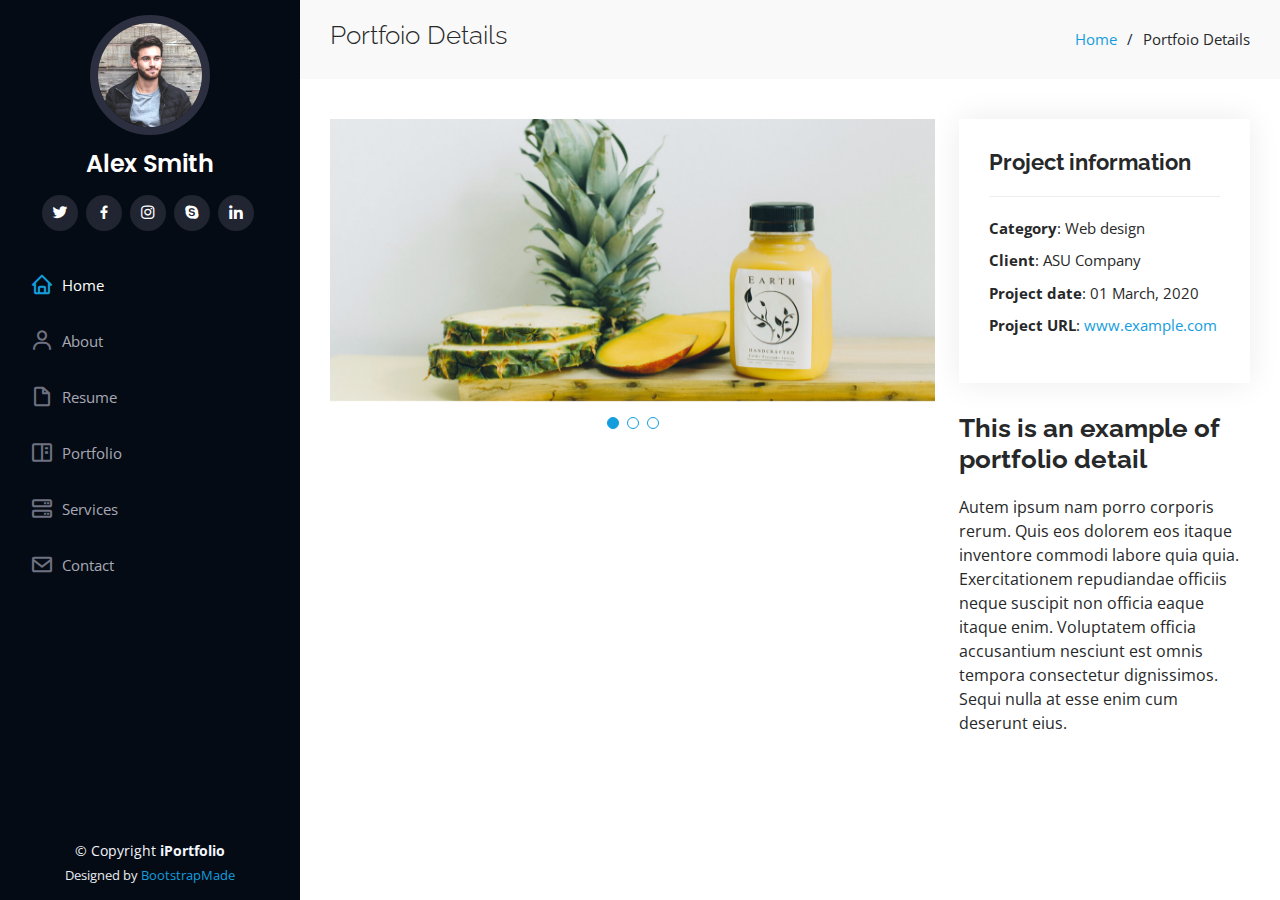
==== portfolio-details.html @ fa193289 "initial-commit" ====
<!DOCTYPE html>
<html lang="en">

<head>
  <meta charset="utf-8">
  <meta content="width=device-width, initial-scale=1.0" name="viewport">

  <title>Portfolio Details - iPortfolio Bootstrap Template</title>
  <meta content="" name="description">
  <meta content="" name="keywords">

  <!-- Favicons -->
  <link href="assets/img/favicon.png" rel="icon">
  <link href="assets/img/apple-touch-icon.png" rel="apple-touch-icon">

  <!-- Google Fonts -->
  <link href="https://fonts.googleapis.com/css?family=Open+Sans:300,300i,400,400i,600,600i,700,700i|Raleway:300,300i,400,400i,500,500i,600,600i,700,700i|Poppins:300,300i,400,400i,500,500i,600,600i,700,700i" rel="stylesheet">

  <!-- Vendor CSS Files -->
  <link href="assets/vendor/aos/aos.css" rel="stylesheet">
  <link href="assets/vendor/bootstrap/css/bootstrap.min.css" rel="stylesheet">
  <link href="assets/vendor/bootstrap-icons/bootstrap-icons.css" rel="stylesheet">
  <link href="assets/vendor/boxicons/css/boxicons.min.css" rel="stylesheet">
  <link href="assets/vendor/glightbox/css/glightbox.min.css" rel="stylesheet">
  <link href="assets/vendor/swiper/swiper-bundle.min.css" rel="stylesheet">

  <!-- Template Main CSS File -->
  <link href="assets/css/style.css" rel="stylesheet">

  <!-- =======================================================
  * Template Name: iPortfolio
  * Updated: Nov 17 2023 with Bootstrap v5.3.2
  * Template URL: https://bootstrapmade.com/iportfolio-bootstrap-portfolio-websites-template/
  * Author: BootstrapMade.com
  * License: https://bootstrapmade.com/license/
  ======================================================== -->
</head>

<body>

  <!-- ======= Mobile nav toggle button ======= -->
  <i class="bi bi-list mobile-nav-toggle d-xl-none"></i>

  <!-- ======= Header ======= -->
  <header id="header">
    <div class="d-flex flex-column">

      <div class="profile">
        <img src="assets/img/profile-img.jpg" alt="" class="img-fluid rounded-circle">
        <h1 class="text-light"><a href="index.html">Alex Smith</a></h1>
        <div class="social-links mt-3 text-center">
          <a href="#" class="twitter"><i class="bx bxl-twitter"></i></a>
          <a href="#" class="facebook"><i class="bx bxl-facebook"></i></a>
          <a href="#" class="instagram"><i class="bx bxl-instagram"></i></a>
          <a href="#" class="google-plus"><i class="bx bxl-skype"></i></a>
          <a href="#" class="linkedin"><i class="bx bxl-linkedin"></i></a>
        </div>
      </div>

      <nav id="navbar" class="nav-menu navbar">
        <ul>
          <li><a href="#hero" class="nav-link scrollto active"><i class="bx bx-home"></i> <span>Home</span></a></li>
          <li><a href="#about" class="nav-link scrollto"><i class="bx bx-user"></i> <span>About</span></a></li>
          <li><a href="#resume" class="nav-link scrollto"><i class="bx bx-file-blank"></i> <span>Resume</span></a></li>
          <li><a href="#portfolio" class="nav-link scrollto"><i class="bx bx-book-content"></i> <span>Portfolio</span></a></li>
          <li><a href="#services" class="nav-link scrollto"><i class="bx bx-server"></i> <span>Services</span></a></li>
          <li><a href="#contact" class="nav-link scrollto"><i class="bx bx-envelope"></i> <span>Contact</span></a></li>
        </ul>
      </nav><!-- .nav-menu -->
    </div>
  </header><!-- End Header -->

  <main id="main">

    <!-- ======= Breadcrumbs ======= -->
    <section id="breadcrumbs" class="breadcrumbs">
      <div class="container">

        <div class="d-flex justify-content-between align-items-center">
          <h2>Portfoio Details</h2>
          <ol>
            <li><a href="index.html">Home</a></li>
            <li>Portfoio Details</li>
          </ol>
        </div>

      </div>
    </section><!-- End Breadcrumbs -->

    <!-- ======= Portfolio Details Section ======= -->
    <section id="portfolio-details" class="portfolio-details">
      <div class="container">

        <div class="row gy-4">

          <div class="col-lg-8">
            <div class="portfolio-details-slider swiper">
              <div class="swiper-wrapper align-items-center">

                <div class="swiper-slide">
                  <img src="assets/img/portfolio/portfolio-details-1.jpg" alt="">
                </div>

                <div class="swiper-slide">
                  <img src="assets/img/portfolio/portfolio-details-2.jpg" alt="">
                </div>

                <div class="swiper-slide">
                  <img src="assets/img/portfolio/portfolio-details-3.jpg" alt="">
                </div>

              </div>
              <div class="swiper-pagination"></div>
            </div>
          </div>

          <div class="col-lg-4">
            <div class="portfolio-info">
              <h3>Project information</h3>
              <ul>
                <li><strong>Category</strong>: Web design</li>
                <li><strong>Client</strong>: ASU Company</li>
                <li><strong>Project date</strong>: 01 March, 2020</li>
                <li><strong>Project URL</strong>: <a href="#">www.example.com</a></li>
              </ul>
            </div>
            <div class="portfolio-description">
              <h2>This is an example of portfolio detail</h2>
              <p>
                Autem ipsum nam porro corporis rerum. Quis eos dolorem eos itaque inventore commodi labore quia quia. Exercitationem repudiandae officiis neque suscipit non officia eaque itaque enim. Voluptatem officia accusantium nesciunt est omnis tempora consectetur dignissimos. Sequi nulla at esse enim cum deserunt eius.
              </p>
            </div>
          </div>

        </div>

      </div>
    </section><!-- End Portfolio Details Section -->

  </main><!-- End #main -->

  <!-- ======= Footer ======= -->
  <footer id="footer">
    <div class="container">
      <div class="copyright">
        &copy; Copyright <strong><span>iPortfolio</span></strong>
      </div>
      <div class="credits">
        <!-- All the links in the footer should remain intact. -->
        <!-- You can delete the links only if you purchased the pro version. -->
        <!-- Licensing information: https://bootstrapmade.com/license/ -->
        <!-- Purchase the pro version with working PHP/AJAX contact form: https://bootstrapmade.com/iportfolio-bootstrap-portfolio-websites-template/ -->
        Designed by <a href="https://bootstrapmade.com/">BootstrapMade</a>
      </div>
    </div>
  </footer><!-- End  Footer -->

  <a href="#" class="back-to-top d-flex align-items-center justify-content-center"><i class="bi bi-arrow-up-short"></i></a>

  <!-- Vendor JS Files -->
  <script src="assets/vendor/purecounter/purecounter_vanilla.js"></script>
  <script src="assets/vendor/aos/aos.js"></script>
  <script src="assets/vendor/bootstrap/js/bootstrap.bundle.min.js"></script>
  <script src="assets/vendor/glightbox/js/glightbox.min.js"></script>
  <script src="assets/vendor/isotope-layout/isotope.pkgd.min.js"></script>
  <script src="assets/vendor/swiper/swiper-bundle.min.js"></script>
  <script src="assets/vendor/typed.js/typed.umd.js"></script>
  <script src="assets/vendor/waypoints/noframework.waypoints.js"></script>
  <script src="assets/vendor/php-email-form/validate.js"></script>

  <!-- Template Main JS File -->
  <script src="assets/js/main.js"></script>

</body>

</html>
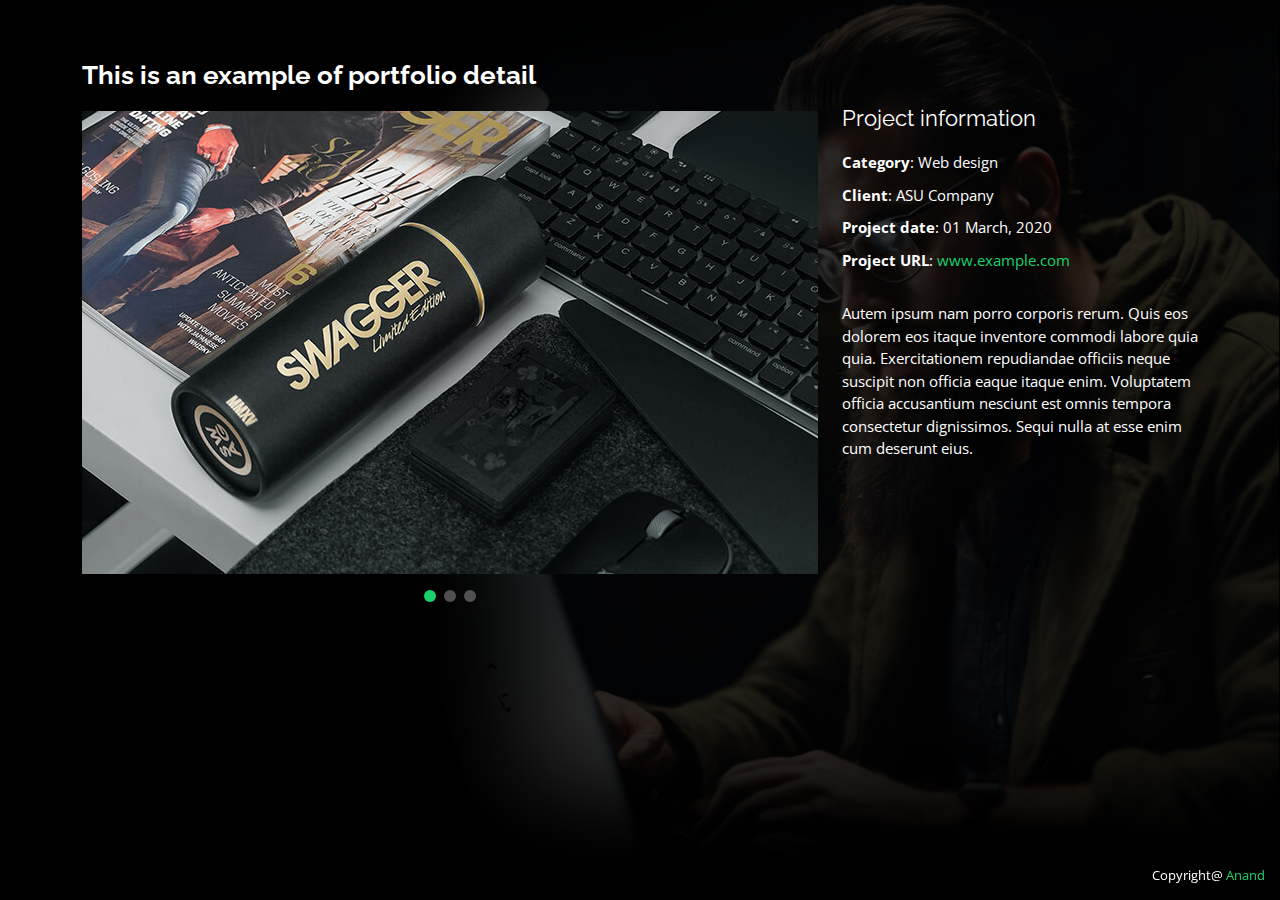
==== commit 02444962: "change the ui of resume" ====
--- a/portfolio-details.html
+++ b/portfolio-details.html
@@ -1,176 +1,103 @@
-<!DOCTYPE html>
-<html lang="en">
-
-<head>
-  <meta charset="utf-8">
-  <meta content="width=device-width, initial-scale=1.0" name="viewport">
-
-  <title>Portfolio Details - iPortfolio Bootstrap Template</title>
-  <meta content="" name="description">
-  <meta content="" name="keywords">
-
-  <!-- Favicons -->
-  <link href="assets/img/favicon.png" rel="icon">
-  <link href="assets/img/apple-touch-icon.png" rel="apple-touch-icon">
-
-  <!-- Google Fonts -->
-  <link href="https://fonts.googleapis.com/css?family=Open+Sans:300,300i,400,400i,600,600i,700,700i|Raleway:300,300i,400,400i,500,500i,600,600i,700,700i|Poppins:300,300i,400,400i,500,500i,600,600i,700,700i" rel="stylesheet">
-
-  <!-- Vendor CSS Files -->
-  <link href="assets/vendor/aos/aos.css" rel="stylesheet">
-  <link href="assets/vendor/bootstrap/css/bootstrap.min.css" rel="stylesheet">
-  <link href="assets/vendor/bootstrap-icons/bootstrap-icons.css" rel="stylesheet">
-  <link href="assets/vendor/boxicons/css/boxicons.min.css" rel="stylesheet">
-  <link href="assets/vendor/glightbox/css/glightbox.min.css" rel="stylesheet">
-  <link href="assets/vendor/swiper/swiper-bundle.min.css" rel="stylesheet">
-
-  <!-- Template Main CSS File -->
-  <link href="assets/css/style.css" rel="stylesheet">
-
-  <!-- =======================================================
-  * Template Name: iPortfolio
-  * Updated: Nov 17 2023 with Bootstrap v5.3.2
-  * Template URL: https://bootstrapmade.com/iportfolio-bootstrap-portfolio-websites-template/
-  * Author: BootstrapMade.com
-  * License: https://bootstrapmade.com/license/
-  ======================================================== -->
-</head>
-
-<body>
-
-  <!-- ======= Mobile nav toggle button ======= -->
-  <i class="bi bi-list mobile-nav-toggle d-xl-none"></i>
-
-  <!-- ======= Header ======= -->
-  <header id="header">
-    <div class="d-flex flex-column">
-
-      <div class="profile">
-        <img src="assets/img/profile-img.jpg" alt="" class="img-fluid rounded-circle">
-        <h1 class="text-light"><a href="index.html">Alex Smith</a></h1>
-        <div class="social-links mt-3 text-center">
-          <a href="#" class="twitter"><i class="bx bxl-twitter"></i></a>
-          <a href="#" class="facebook"><i class="bx bxl-facebook"></i></a>
-          <a href="#" class="instagram"><i class="bx bxl-instagram"></i></a>
-          <a href="#" class="google-plus"><i class="bx bxl-skype"></i></a>
-          <a href="#" class="linkedin"><i class="bx bxl-linkedin"></i></a>
-        </div>
-      </div>
-
-      <nav id="navbar" class="nav-menu navbar">
-        <ul>
-          <li><a href="#hero" class="nav-link scrollto active"><i class="bx bx-home"></i> <span>Home</span></a></li>
-          <li><a href="#about" class="nav-link scrollto"><i class="bx bx-user"></i> <span>About</span></a></li>
-          <li><a href="#resume" class="nav-link scrollto"><i class="bx bx-file-blank"></i> <span>Resume</span></a></li>
-          <li><a href="#portfolio" class="nav-link scrollto"><i class="bx bx-book-content"></i> <span>Portfolio</span></a></li>
-          <li><a href="#services" class="nav-link scrollto"><i class="bx bx-server"></i> <span>Services</span></a></li>
-          <li><a href="#contact" class="nav-link scrollto"><i class="bx bx-envelope"></i> <span>Contact</span></a></li>
-        </ul>
-      </nav><!-- .nav-menu -->
-    </div>
-  </header><!-- End Header -->
-
-  <main id="main">
-
-    <!-- ======= Breadcrumbs ======= -->
-    <section id="breadcrumbs" class="breadcrumbs">
-      <div class="container">
-
-        <div class="d-flex justify-content-between align-items-center">
-          <h2>Portfoio Details</h2>
-          <ol>
-            <li><a href="index.html">Home</a></li>
-            <li>Portfoio Details</li>
-          </ol>
-        </div>
-
-      </div>
-    </section><!-- End Breadcrumbs -->
-
-    <!-- ======= Portfolio Details Section ======= -->
-    <section id="portfolio-details" class="portfolio-details">
-      <div class="container">
-
-        <div class="row gy-4">
-
-          <div class="col-lg-8">
-            <div class="portfolio-details-slider swiper">
-              <div class="swiper-wrapper align-items-center">
-
-                <div class="swiper-slide">
-                  <img src="assets/img/portfolio/portfolio-details-1.jpg" alt="">
-                </div>
-
-                <div class="swiper-slide">
-                  <img src="assets/img/portfolio/portfolio-details-2.jpg" alt="">
-                </div>
-
-                <div class="swiper-slide">
-                  <img src="assets/img/portfolio/portfolio-details-3.jpg" alt="">
-                </div>
-
-              </div>
-              <div class="swiper-pagination"></div>
-            </div>
-          </div>
-
-          <div class="col-lg-4">
-            <div class="portfolio-info">
-              <h3>Project information</h3>
-              <ul>
-                <li><strong>Category</strong>: Web design</li>
-                <li><strong>Client</strong>: ASU Company</li>
-                <li><strong>Project date</strong>: 01 March, 2020</li>
-                <li><strong>Project URL</strong>: <a href="#">www.example.com</a></li>
-              </ul>
-            </div>
-            <div class="portfolio-description">
-              <h2>This is an example of portfolio detail</h2>
-              <p>
-                Autem ipsum nam porro corporis rerum. Quis eos dolorem eos itaque inventore commodi labore quia quia. Exercitationem repudiandae officiis neque suscipit non officia eaque itaque enim. Voluptatem officia accusantium nesciunt est omnis tempora consectetur dignissimos. Sequi nulla at esse enim cum deserunt eius.
-              </p>
-            </div>
-          </div>
-
-        </div>
-
-      </div>
-    </section><!-- End Portfolio Details Section -->
-
-  </main><!-- End #main -->
-
-  <!-- ======= Footer ======= -->
-  <footer id="footer">
-    <div class="container">
-      <div class="copyright">
-        &copy; Copyright <strong><span>iPortfolio</span></strong>
-      </div>
-      <div class="credits">
-        <!-- All the links in the footer should remain intact. -->
-        <!-- You can delete the links only if you purchased the pro version. -->
-        <!-- Licensing information: https://bootstrapmade.com/license/ -->
-        <!-- Purchase the pro version with working PHP/AJAX contact form: https://bootstrapmade.com/iportfolio-bootstrap-portfolio-websites-template/ -->
-        Designed by <a href="https://bootstrapmade.com/">BootstrapMade</a>
-      </div>
-    </div>
-  </footer><!-- End  Footer -->
-
-  <a href="#" class="back-to-top d-flex align-items-center justify-content-center"><i class="bi bi-arrow-up-short"></i></a>
-
-  <!-- Vendor JS Files -->
-  <script src="assets/vendor/purecounter/purecounter_vanilla.js"></script>
-  <script src="assets/vendor/aos/aos.js"></script>
-  <script src="assets/vendor/bootstrap/js/bootstrap.bundle.min.js"></script>
-  <script src="assets/vendor/glightbox/js/glightbox.min.js"></script>
-  <script src="assets/vendor/isotope-layout/isotope.pkgd.min.js"></script>
-  <script src="assets/vendor/swiper/swiper-bundle.min.js"></script>
-  <script src="assets/vendor/typed.js/typed.umd.js"></script>
-  <script src="assets/vendor/waypoints/noframework.waypoints.js"></script>
-  <script src="assets/vendor/php-email-form/validate.js"></script>
-
-  <!-- Template Main JS File -->
-  <script src="assets/js/main.js"></script>
-
-</body>
-
+<!DOCTYPE html>
+<html lang="en">
+
+<head>
+  <meta charset="utf-8">
+  <meta content="width=device-width, initial-scale=1.0" name="viewport">
+
+  <title>Portfolio Details - Personal Bootstrap Template</title>
+  <meta content="" name="description">
+  <meta content="" name="keywords">
+
+  <!-- Favicons -->
+  <link href="assets/img/favicon.png" rel="icon">
+  <link href="assets/img/apple-touch-icon.png" rel="apple-touch-icon">
+
+  <!-- Google Fonts -->
+  <link href="https://fonts.googleapis.com/css?family=Open+Sans:300,300i,400,400i,600,600i,700,700i|Raleway:300,300i,400,400i,500,500i,600,600i,700,700i|Poppins:300,300i,400,400i,500,500i,600,600i,700,700i" rel="stylesheet">
+
+  <!-- Vendor CSS Files -->
+  <link href="assets/vendor/bootstrap/css/bootstrap.min.css" rel="stylesheet">
+  <link href="assets/vendor/bootstrap-icons/bootstrap-icons.css" rel="stylesheet">
+  <link href="assets/vendor/boxicons/css/boxicons.min.css" rel="stylesheet">
+  <link href="assets/vendor/glightbox/css/glightbox.min.css" rel="stylesheet">
+  <link href="assets/vendor/remixicon/remixicon.css" rel="stylesheet">
+  <link href="assets/vendor/swiper/swiper-bundle.min.css" rel="stylesheet">
+
+  <!-- Template Main CSS File -->
+  <link href="assets/css/style.css" rel="stylesheet">
+</head>
+
+<body>
+
+  <main id="main">
+
+    <!-- ======= Portfolio Details ======= -->
+    <div id="portfolio-details" class="portfolio-details">
+      <div class="container">
+
+        <div class="row">
+
+          <div class="col-lg-8">
+            <h2 class="portfolio-title">This is an example of portfolio detail</h2>
+
+            <div class="portfolio-details-slider swiper">
+              <div class="swiper-wrapper align-items-center">
+
+                <div class="swiper-slide">
+                  <img src="assets/img/portfolio/portfolio-details-1.jpg" alt="">
+                </div>
+
+                <div class="swiper-slide">
+                  <img src="assets/img/portfolio/portfolio-details-2.jpg" alt="">
+                </div>
+
+                <div class="swiper-slide">
+                  <img src="assets/img/portfolio/portfolio-details-3.jpg" alt="">
+                </div>
+
+              </div>
+              <div class="swiper-pagination"></div>
+            </div>
+
+          </div>
+
+          <div class="col-lg-4 portfolio-info">
+            <h3>Project information</h3>
+            <ul>
+              <li><strong>Category</strong>: Web design</li>
+              <li><strong>Client</strong>: ASU Company</li>
+              <li><strong>Project date</strong>: 01 March, 2020</li>
+              <li><strong>Project URL</strong>: <a href="#">www.example.com</a></li>
+            </ul>
+
+            <p>
+              Autem ipsum nam porro corporis rerum. Quis eos dolorem eos itaque inventore commodi labore quia quia. Exercitationem repudiandae officiis neque suscipit non officia eaque itaque enim. Voluptatem officia accusantium nesciunt est omnis tempora consectetur dignissimos. Sequi nulla at esse enim cum deserunt eius.
+            </p>
+          </div>
+
+        </div>
+
+      </div>
+    </div><!-- End Portfolio Details -->
+
+  </main><!-- End #main -->
+
+  <div class="credits">
+    Copyright@ <a href="">Anand</a>
+    </div>
+  <!-- Vendor JS Files -->
+  <script src="assets/vendor/purecounter/purecounter_vanilla.js"></script>
+  <script src="assets/vendor/bootstrap/js/bootstrap.bundle.min.js"></script>
+  <script src="assets/vendor/glightbox/js/glightbox.min.js"></script>
+  <script src="assets/vendor/isotope-layout/isotope.pkgd.min.js"></script>
+  <script src="assets/vendor/swiper/swiper-bundle.min.js"></script>
+  <script src="assets/vendor/waypoints/noframework.waypoints.js"></script>
+  <script src="assets/vendor/php-email-form/validate.js"></script>
+
+  <!-- Template Main JS File -->
+  <script src="assets/js/main.js"></script>
+
+</body>
+
 </html>--- a/assets/css/style.css
+++ b/assets/css/style.css
@@ -1,26 +1,40 @@
-/**
-* Template Name: iPortfolio
-* Updated: Nov 17 2023 with Bootstrap v5.3.2
-* Template URL: https://bootstrapmade.com/iportfolio-bootstrap-portfolio-websites-template/
-* Author: BootstrapMade.com
-* License: https://bootstrapmade.com/license/
-*/
-
-/*--------------------------------------------------------------
-# General
---------------------------------------------------------------*/
+
 body {
   font-family: "Open Sans", sans-serif;
-  color: #272829;
+  background-color: #040404;
+  color: #fff;
+  position: relative;
+  background: transparent;
+}
+
+
+
+body::before {
+  content: "";
+  position: fixed;
+  background: #040404 url("../img/bg.png") top right no-repeat;
+  background-size:cover;
+
+  left: 0;
+  right: 0;
+  top: 0;
+  height: 100vh;
+  z-index: -1;
+}
+
+@media (min-width: 1024px) {
+  body::before {
+    background-attachment: fixed;
+  }
 }
 
 a {
-  color: #149ddd;
+  color: #18d26e;
   text-decoration: none;
 }
 
 a:hover {
-  color: #37b3ed;
+  color: #35e888;
   text-decoration: none;
 }
 
@@ -34,403 +48,435 @@
 }
 
 /*--------------------------------------------------------------
-# Back to top button
---------------------------------------------------------------*/
-.back-to-top {
-  position: fixed;
-  visibility: hidden;
-  opacity: 0;
-  right: 15px;
-  bottom: 15px;
-  z-index: 996;
-  background: #149ddd;
+# Header
+--------------------------------------------------------------*/
+#header {
+  transition: ease-in-out 0.3s;
+  position: relative;
+  height: 100vh;
+  display: flex;
+  align-items: center;
+  z-index: 997;
+  overflow-y: auto;
+}
+
+#header * {
+  transition: ease-in-out 0.3s;
+}
+
+#header h1 {
+  font-size: 48px;
+  margin: 0;
+  padding: 0;
+  line-height: 1;
+  font-weight: 700;
+  font-family: "Poppins", sans-serif;
+}
+
+#header h1 a,
+#header h1 a:hover {
+  color: #fff;
+  line-height: 1;
+  display: inline-block;
+}
+
+#header h2 {
+  font-size: 24px;
+  margin-top: 20px;
+  color: rgba(255, 255, 255, 0.8);
+}
+
+#header h2 span {
+  color: #fff;
+  border-bottom: 2px solid #18d26e;
+  padding-bottom: 6px;
+}
+
+#header img {
+  padding: 0;
+  margin: 0;
+}
+
+#header .social-links {
+  margin-top: 40px;
+  display: flex;
+}
+
+#header .social-links a {
+  font-size: 16px;
+  display: flex;
+  justify-content: center;
+  align-items: center;
+  background: rgba(255, 255, 255, 0.1);
+  color: #fff;
+  line-height: 1;
+  margin-right: 8px;
+  border-radius: 50%;
   width: 40px;
   height: 40px;
-  border-radius: 50px;
-  transition: all 0.4s;
-}
-
-.back-to-top i {
-  font-size: 28px;
-  color: #fff;
-  line-height: 0;
-}
-
-.back-to-top:hover {
-  background: #2eafec;
-  color: #fff;
-}
-
-.back-to-top.active {
-  visibility: visible;
-  opacity: 1;
-}
-
-/*--------------------------------------------------------------
-# Header
---------------------------------------------------------------*/
-#header {
+}
+
+#header .social-links a:hover {
+  background: #18d26e;
+}
+
+@media (max-width: 992px) {
+  #header h1 {
+    font-size: 36px;
+  }
+
+  #header h2 {
+    font-size: 20px;
+    line-height: 30px;
+  }
+
+  #header .social-links {
+    margin-top: 15px;
+  }
+
+  #header .container {
+    display: flex;
+    flex-direction: column;
+    align-items: center;
+  }
+}
+
+/* Header Top */
+#header.header-top {
+  height: 80px;
   position: fixed;
+  left: 0;
   top: 0;
-  left: 0;
-  bottom: 0;
-  width: 300px;
-  transition: all ease-in-out 0.5s;
-  z-index: 9997;
-  transition: all 0.5s;
-  padding: 0 15px;
-  background: #040b14;
-  overflow-y: auto;
-}
-
-#header .profile img {
-  margin: 15px auto;
-  display: block;
-  width: 120px;
-  border: 8px solid #2c2f3f;
-}
-
-#header .profile h1 {
-  font-size: 24px;
-  margin: 0;
-  padding: 0;
-  font-weight: 600;
-  -moz-text-align-last: center;
-  text-align-last: center;
-  font-family: "Poppins", sans-serif;
-}
-
-#header .profile h1 a,
-#header .profile h1 a:hover {
-  color: #fff;
-  text-decoration: none;
-}
-
-#header .profile .social-links a {
-  font-size: 18px;
-  display: inline-block;
-  background: #212431;
-  color: #fff;
-  line-height: 1;
-  padding: 8px 0;
-  margin-right: 4px;
-  border-radius: 50%;
-  text-align: center;
-  width: 36px;
-  height: 36px;
-  transition: 0.3s;
-}
-
-#header .profile .social-links a:hover {
-  background: #149ddd;
-  color: #fff;
-  text-decoration: none;
-}
-
-#main {
-  margin-left: 300px;
-}
-
-.container,
-.container-fluid {
-  padding-left: 30px;
-  padding-right: 30px;
-}
-
-@media (max-width: 1199px) {
-  #header {
-    left: -300px;
-  }
-
-  #main {
-    margin-left: 0;
-  }
-
-  .container,
-  .container-fluid {
-    padding-left: 12px;
-    padding-right: 12px;
-  }
-}
-
-/*--------------------------------------------------------------
-# Navigation Menu
---------------------------------------------------------------*/
-/* Desktop Navigation */
-.nav-menu {
-  padding: 30px 0 0 0;
-}
-
-.nav-menu * {
-  margin: 0;
-  padding: 0;
-  list-style: none;
-}
-
-.nav-menu>ul>li {
-  position: relative;
-  white-space: nowrap;
-}
-
-.nav-menu a,
-.nav-menu a:focus {
+  right: 0;
+  background: rgba(0, 0, 0, 0.9);
+}
+
+#header.header-top .social-links,
+#header.header-top h2 {
+  display: none;
+}
+
+#header.header-top h1 {
+  margin-right: auto;
+  font-size: 36px;
+}
+
+#header.header-top img {
+  max-height: 60px;
+  margin-right: 20px !important;
+}
+
+#header.header-top .container {
   display: flex;
   align-items: center;
-  color: #a8a9b4;
-  padding: 12px 15px;
-  margin-bottom: 8px;
+}
+
+#header.header-top .navbar {
+  margin: 0;
+}
+
+@media (max-width: 768px) {
+  #header.header-top {
+    height: 60px;
+  }
+
+  #header.header-top h1 {
+    font-size: 26px;
+  }
+}
+
+/*--------------------------------------------------------------
+# Navigation Menu
+--------------------------------------------------------------*/
+/**
+* Desktop Navigation 
+*/
+.navbar {
+  padding: 0;
+  margin-top: 35px;
+}
+
+.navbar ul {
+  margin: 0;
+  padding: 0;
+  display: flex;
+  list-style: none;
+  align-items: center;
+}
+
+.navbar li {
+  position: relative;
+}
+
+.navbar li+li {
+  margin-left: 30px;
+}
+
+.navbar a,
+.navbar a:focus {
+  display: flex;
+  align-items: center;
+  justify-content: space-between;
+  padding: 0;
+  font-family: "Poppins", sans-serif;
+  font-size: 16px;
+  font-weight: 400;
+  color: rgba(255, 255, 255, 0.7);
+  white-space: nowrap;
   transition: 0.3s;
-  font-size: 15px;
-}
-
-.nav-menu a i,
-.nav-menu a:focus i {
-  font-size: 24px;
-  padding-right: 8px;
-  color: #6f7180;
-}
-
-.nav-menu a:hover,
-.nav-menu .active,
-.nav-menu .active:focus,
-.nav-menu li:hover>a {
-  text-decoration: none;
-  color: #fff;
-}
-
-.nav-menu a:hover i,
-.nav-menu .active i,
-.nav-menu .active:focus i,
-.nav-menu li:hover>a i {
-  color: #149ddd;
-}
-
-/* Mobile Navigation */
+}
+
+.navbar a i,
+.navbar a:focus i {
+  font-size: 12px;
+  line-height: 0;
+  margin-left: 5px;
+}
+
+.navbar a:before {
+  content: "";
+  position: absolute;
+  width: 0;
+  height: 2px;
+  bottom: -4px;
+  left: 0;
+  background-color: #18d26e;
+  visibility: hidden;
+  width: 0px;
+  transition: all 0.3s ease-in-out 0s;
+}
+
+.navbar a:hover:before,
+.navbar li:hover>a:before,
+.navbar .active:before {
+  visibility: visible;
+  width: 25px;
+}
+
+.navbar a:hover,
+.navbar .active,
+.navbar .active:focus,
+.navbar li:hover>a {
+  color: #fff;
+}
+
+/**
+* Mobile Navigation 
+*/
 .mobile-nav-toggle {
+  color: #fff;
+  font-size: 28px;
+  cursor: pointer;
+  display: none;
+  line-height: 0;
+  transition: 0.5s;
   position: fixed;
   right: 15px;
   top: 15px;
-  z-index: 9998;
-  border: 0;
-  font-size: 24px;
-  transition: all 0.4s;
-  outline: none !important;
-  background-color: #149ddd;
-  color: #fff;
-  width: 40px;
-  height: 40px;
-  display: inline-flex;
-  align-items: center;
-  justify-content: center;
-  line-height: 0;
-  border-radius: 50px;
-  cursor: pointer;
-}
-
-.mobile-nav-active {
+}
+
+@media (max-width: 991px) {
+  .mobile-nav-toggle {
+    display: block;
+  }
+
+  .navbar ul {
+    display: none;
+  }
+}
+
+.navbar-mobile {
+  position: fixed;
   overflow: hidden;
-}
-
-.mobile-nav-active #header {
+  top: 0;
+  right: 0;
   left: 0;
-}
-
-/*--------------------------------------------------------------
-# Hero Section
---------------------------------------------------------------*/
-#hero {
+  bottom: 0;
+  background: rgba(0, 0, 0, 0.9);
+  transition: 0.3s;
+  z-index: 999;
+  margin-top: 0;
+}
+
+.navbar-mobile .mobile-nav-toggle {
+  position: absolute;
+  top: 15px;
+  right: 15px;
+}
+
+.navbar-mobile ul {
+  display: block;
+  position: absolute;
+  top: 55px;
+  right: 15px;
+  bottom: 45px;
+  left: 15px;
+  padding: 10px 0;
+  overflow-y: auto;
+  transition: 0.3s;
+  border: 2px solid rgba(255, 255, 255, 0.2);
+}
+
+.navbar-mobile li {
+  padding: 12px 20px;
+}
+
+.navbar-mobile li+li {
+  margin: 0;
+}
+
+.navbar-mobile a,
+.navbar-mobile a:focus {
+  font-size: 16px;
+  position: relative;
+}
+
+/*--------------------------------------------------------------
+# Sections General
+--------------------------------------------------------------*/
+section {
+  overflow: hidden;
+  position: absolute;
   width: 100%;
-  height: 100vh;
-  background: url("../img/hero-bg.jpg") top center;
-  background-size: cover;
-}
-
-#hero:before {
-  content: "";
-  background: rgba(5, 13, 24, 0.3);
-  position: absolute;
-  bottom: 0;
-  top: 0;
-  left: 0;
-  right: 0;
-  z-index: 1;
-}
-
-#hero .hero-container {
-  position: relative;
+  top: 140px;
+  bottom: 100%;
+  opacity: 0;
+  transition: ease-in-out 0.4s;
   z-index: 2;
-  min-width: 300px;
-}
-
-#hero h1 {
-  margin: 0 0 10px 0;
-  font-size: 64px;
-  font-weight: 700;
-  line-height: 56px;
-  color: #fff;
-}
-
-#hero p {
-  color: #fff;
-  margin-bottom: 50px;
-  font-size: 26px;
+}
+
+section.section-show {
+  top: 100px;
+  bottom: auto;
+  opacity: 1;
+  padding-bottom: 45px;
+}
+
+section .container {
+  background: rgba(0, 0, 0, 0.9);
+  padding: 30px;
+}
+
+@media (max-width: 768px) {
+  section {
+    top: 120px;
+  }
+
+  section.section-show {
+    top: 80px;
+  }
+}
+
+.section-title h2 {
+  font-size: 14px;
+  font-weight: 500;
+  padding: 0;
+  line-height: 1px;
+  margin: 0 0 20px 0;
+  letter-spacing: 2px;
+  text-transform: uppercase;
+  color: #aaaaaa;
   font-family: "Poppins", sans-serif;
-}
-
-#hero p span {
-  color: #fff;
-  padding-bottom: 4px;
-  letter-spacing: 1px;
-  border-bottom: 3px solid #149ddd;
-}
-
-@media (min-width: 1024px) {
-  #hero {
-    background-attachment: fixed;
-  }
-}
-
-@media (max-width: 768px) {
-  #hero h1 {
-    font-size: 28px;
-    line-height: 36px;
-  }
-
-  #hero h2 {
-    font-size: 18px;
-    line-height: 24px;
-    margin-bottom: 30px;
-  }
-}
-
-/*--------------------------------------------------------------
-# Sections General
---------------------------------------------------------------*/
-section {
-  padding: 60px 0;
-  overflow: hidden;
-}
-
-.section-bg {
-  background: #f5f8fd;
-}
-
-.section-title {
-  padding-bottom: 30px;
-}
-
-.section-title h2 {
-  font-size: 32px;
-  font-weight: bold;
-  margin-bottom: 20px;
-  padding-bottom: 20px;
-  position: relative;
-  color: #173b6c;
 }
 
 .section-title h2::after {
   content: "";
-  position: absolute;
-  display: block;
-  width: 50px;
-  height: 3px;
-  background: #149ddd;
-  bottom: 0;
-  left: 0;
+  width: 120px;
+  height: 1px;
+  display: inline-block;
+  background: #4ceb95;
+  margin: 4px 10px;
 }
 
 .section-title p {
-  margin-bottom: 0;
+  margin: 0;
+  margin: -15px 0 15px 0;
+  font-size: 36px;
+  font-weight: 700;
+  text-transform: uppercase;
+  font-family: "Poppins", sans-serif;
+  color: #fff;
 }
 
 /*--------------------------------------------------------------
 # About
 --------------------------------------------------------------*/
-.about .content h3 {
+.about-me .content h3 {
   font-weight: 700;
   font-size: 26px;
-  color: #173b6c;
-}
-
-.about .content ul {
+  color: #18d26e;
+}
+
+.about-me .content ul {
   list-style: none;
   padding: 0;
 }
 
-.about .content ul li {
+.about-me .content ul li {
   margin-bottom: 20px;
   display: flex;
   align-items: center;
 }
 
-.about .content ul strong {
+.about-me .content ul strong {
   margin-right: 10px;
 }
 
-.about .content ul i {
+.about-me .content ul i {
   font-size: 16px;
   margin-right: 5px;
-  color: #149ddd;
+  color: #18d26e;
   line-height: 0;
 }
 
-.about .content p:last-child {
+.about-me .content p:last-child {
   margin-bottom: 0;
 }
 
 /*--------------------------------------------------------------
-# Facts
---------------------------------------------------------------*/
-.facts {
-  padding-bottom: 30px;
-}
-
-.facts .count-box {
-  padding: 30px;
+# Counts
+--------------------------------------------------------------*/
+.counts {
+  padding: 70px 0 60px;
+}
+
+.counts .count-box {
+  padding: 30px 30px 25px 30px;
   width: 100%;
-}
-
-.facts .count-box i {
+  position: relative;
+  text-align: center;
+  background: rgba(255, 255, 255, 0.08);
+}
+
+.counts .count-box i {
+  position: absolute;
+  top: -25px;
+  left: 50%;
+  transform: translateX(-50%);
+  font-size: 24px;
+  background: rgba(255, 255, 255, 0.1);
+  padding: 12px;
+  color: #18d26e;
+  border-radius: 50px;
+  line-height: 0;
+}
+
+.counts .count-box span {
+  font-size: 36px;
   display: block;
-  font-size: 44px;
-  color: #149ddd;
-  float: left;
-  line-height: 0;
-}
-
-.facts .count-box span {
-  font-size: 48px;
-  line-height: 40px;
-  display: block;
-  font-weight: 700;
-  color: #050d18;
-  margin-left: 60px;
-}
-
-.facts .count-box p {
-  padding: 15px 0 0 0;
-  margin: 0 0 0 60px;
+  font-weight: 600;
+  color: #fff;
+}
+
+.counts .count-box p {
+  padding: 0;
+  margin: 0;
   font-family: "Raleway", sans-serif;
   font-size: 14px;
-  color: #122f57;
-}
-
-.facts .count-box a {
-  font-weight: 600;
-  display: block;
-  margin-top: 20px;
-  color: #122f57;
-  font-size: 15px;
-  font-family: "Poppins", sans-serif;
-  transition: ease-in-out 0.3s;
-}
-
-.facts .count-box a:hover {
-  color: #1f5297;
-}
-
-/*--------------------------------------------------------------
-# Akills
+}
+
+/*--------------------------------------------------------------
+# Skills
 --------------------------------------------------------------*/
 .skills .progress {
   height: 60px;
@@ -440,13 +486,13 @@
 }
 
 .skills .progress .skill {
-  padding: 0;
-  margin: 0 0 6px 0;
+  padding: 10px 0;
+  margin: 0;
   text-transform: uppercase;
   display: block;
   font-weight: 600;
   font-family: "Poppins", sans-serif;
-  color: #050d18;
+  color: #fff;
 }
 
 .skills .progress .skill .val {
@@ -455,15 +501,129 @@
 }
 
 .skills .progress-bar-wrap {
-  background: #dce8f8;
-  height: 10px;
+  background: rgba(255, 255, 255, 0.2);
+  
 }
 
 .skills .progress-bar {
   width: 1px;
   height: 10px;
   transition: 0.9s;
-  background-color: #149ddd;
+  background-color: #18d26e;
+  
+
+ 
+}
+
+/*--------------------------------------------------------------
+# Interests
+--------------------------------------------------------------*/
+.interests .icon-box {
+  display: flex;
+  align-items: center;
+  padding: 20px;
+  background: rgba(255, 255, 255, 0.08);
+  transition: ease-in-out 0.3s;
+}
+
+.interests .icon-box i {
+  font-size: 32px;
+  padding-right: 10px;
+  line-height: 1;
+}
+
+.interests .icon-box h3 {
+  font-weight: 700;
+  margin: 0;
+  padding: 0;
+  line-height: 1;
+  font-size: 16px;
+  color: #fff;
+}
+
+.interests .icon-box:hover {
+  background: rgba(255, 255, 255, 0.12);
+}
+
+/*--------------------------------------------------------------
+# Testimonials
+--------------------------------------------------------------*/
+.testimonials .testimonials-carousel,
+.testimonials .testimonials-slider {
+  overflow: hidden;
+}
+
+.testimonials .testimonial-item {
+  box-sizing: content-box;
+  min-height: 320px;
+}
+
+.testimonials .testimonial-item .testimonial-img {
+  width: 90px;
+  border-radius: 50%;
+  margin: -40px 0 0 40px;
+  position: relative;
+  z-index: 2;
+  border: 6px solid rgba(255, 255, 255, 0.12);
+}
+
+.testimonials .testimonial-item h3 {
+  font-size: 18px;
+  font-weight: bold;
+  margin: 10px 0 5px 45px;
+  color: #fff;
+}
+
+.testimonials .testimonial-item h4 {
+  font-size: 14px;
+  color: #999;
+  margin: 0 0 0 45px;
+}
+
+.testimonials .testimonial-item .quote-icon-left,
+.testimonials .testimonial-item .quote-icon-right {
+  color: rgba(255, 255, 255, 0.25);
+  font-size: 26px;
+}
+
+.testimonials .testimonial-item .quote-icon-left {
+  display: inline-block;
+  left: -5px;
+  position: relative;
+}
+
+.testimonials .testimonial-item .quote-icon-right {
+  display: inline-block;
+  right: -5px;
+  position: relative;
+  top: 10px;
+}
+
+.testimonials .testimonial-item p {
+  font-style: italic;
+  margin: 0 15px 0 15px;
+  padding: 20px 20px 60px 20px;
+  background: rgba(255, 255, 255, 0.1);
+  position: relative;
+  border-radius: 6px;
+  position: relative;
+  z-index: 1;
+}
+
+.testimonials .swiper-pagination {
+  margin-top: 20px;
+  position: relative;
+}
+
+.testimonials .swiper-pagination .swiper-pagination-bullet {
+  width: 12px;
+  height: 12px;
+  opacity: 1;
+  background-color: rgba(255, 255, 255, 0.3);
+}
+
+.testimonials .swiper-pagination .swiper-pagination-bullet-active {
+  background-color: #18d26e;
 }
 
 /*--------------------------------------------------------------
@@ -474,13 +634,13 @@
   font-weight: 700;
   margin-top: 20px;
   margin-bottom: 20px;
-  color: #050d18;
+  color: #fff;
 }
 
 .resume .resume-item {
   padding: 0 0 20px 20px;
   margin-top: -2px;
-  border-left: 2px solid #1f5297;
+  border-left: 2px solid rgba(255, 255, 255, 0.2);
   position: relative;
 }
 
@@ -490,13 +650,13 @@
   font-weight: 600;
   text-transform: uppercase;
   font-family: "Poppins", sans-serif;
-  color: #050d18;
+  color: #18d26e;
   margin-bottom: 10px;
 }
 
 .resume .resume-item h5 {
   font-size: 16px;
-  background: #e4edf9;
+  background: rgba(255, 255, 255, 0.15);
   padding: 5px 15px;
   display: inline-block;
   font-weight: 600;
@@ -523,8 +683,88 @@
   border-radius: 50px;
   left: -9px;
   top: 0;
+  background: #18d26e;
+  border: 2px solid #18d26e;
+}
+
+/*--------------------------------------------------------------
+# Services
+--------------------------------------------------------------*/
+.services .icon-box {
+  text-align: center;
+  background: rgba(204, 204, 204, 0.1);
+  padding: 80px 20px;
+  transition: all ease-in-out 0.3s;
+}
+
+.services .icon-box .icon {
+  margin: 0 auto;
+  width: 64px;
+  height: 64px;
+  background: #18d26e;
+  border-radius: 5px;
+  transition: all 0.3s ease-out 0s;
+  display: flex;
+  align-items: center;
+  justify-content: center;
+  margin-bottom: 20px;
+  transform-style: preserve-3d;
+}
+
+.services .icon-box .icon i {
+  color: #fff;
+  font-size: 28px;
+}
+
+.services .icon-box .icon::before {
+  position: absolute;
+  content: "";
+  left: -8px;
+  top: -8px;
+  height: 100%;
+  width: 100%;
+  background: rgba(255, 255, 255, 0.15);
+  border-radius: 5px;
+  transition: all 0.3s ease-out 0s;
+  transform: translateZ(-1px);
+}
+
+.services .icon-box h4 {
+  font-weight: 700;
+  margin-bottom: 15px;
+  font-size: 24px;
+}
+
+.services .icon-box h4 a {
+  color: #fff;
+}
+
+.services .icon-box p {
+  line-height: 24px;
+  font-size: 14px;
+  margin-bottom: 0;
+}
+
+.services .icon-box:hover {
+  background: #18d26e;
+  border-color: #18d26e;
+}
+
+.services .icon-box:hover .icon {
   background: #fff;
-  border: 2px solid #1f5297;
+}
+
+.services .icon-box:hover .icon i {
+  color: #18d26e;
+}
+
+.services .icon-box:hover .icon::before {
+  background: #35e888;
+}
+
+.services .icon-box:hover h4 a,
+.services .icon-box:hover p {
+  color: #fff;
 }
 
 /*--------------------------------------------------------------
@@ -536,10 +776,9 @@
 
 .portfolio #portfolio-flters {
   padding: 0;
-  margin: 0 auto 35px auto;
+  margin: 0 auto 15px auto;
   list-style: none;
   text-align: center;
-  background: #fff;
   border-radius: 50px;
   padding: 2px 15px;
 }
@@ -547,19 +786,21 @@
 .portfolio #portfolio-flters li {
   cursor: pointer;
   display: inline-block;
-  padding: 10px 15px 8px 15px;
+  padding: 8px 16px 10px 16px;
   font-size: 14px;
   font-weight: 600;
   line-height: 1;
   text-transform: uppercase;
-  color: #272829;
-  margin-bottom: 5px;
+  color: #fff;
+  background: rgba(255, 255, 255, 0.1);
+  margin: 0 3px 10px 3px;
   transition: all 0.3s ease-in-out;
+  border-radius: 4px;
 }
 
 .portfolio #portfolio-flters li:hover,
 .portfolio #portfolio-flters li.filter-active {
-  color: #149ddd;
+  background: #18d26e;
 }
 
 .portfolio #portfolio-flters li:last-child {
@@ -571,48 +812,95 @@
   position: relative;
   overflow: hidden;
   z-index: 1;
+  background: rgba(0, 0, 0, 0.6);
 }
 
 .portfolio .portfolio-wrap::before {
   content: "";
-  background: rgba(255, 255, 255, 0.5);
+  background: rgba(0, 0, 0, 0.6);
   position: absolute;
-  left: 0;
-  right: 0;
-  top: 0;
-  bottom: 0;
+  left: 30px;
+  right: 30px;
+  top: 30px;
+  bottom: 30px;
   transition: all ease-in-out 0.3s;
   z-index: 2;
   opacity: 0;
 }
 
-.portfolio .portfolio-wrap .portfolio-links {
-  opacity: 1;
+.portfolio .portfolio-wrap .portfolio-info {
+  opacity: 0;
+  position: absolute;
+  top: 0;
   left: 0;
   right: 0;
-  bottom: -60px;
+  bottom: 0;
+  text-align: center;
   z-index: 3;
-  position: absolute;
   transition: all ease-in-out 0.3s;
   display: flex;
+  flex-direction: column;
   justify-content: center;
+  align-items: center;
+}
+
+.portfolio .portfolio-wrap .portfolio-info::before {
+  display: block;
+  content: "";
+  width: 48px;
+  height: 48px;
+  position: absolute;
+  top: 35px;
+  left: 35px;
+  border-top: 3px solid #fff;
+  border-left: 3px solid #fff;
+  transition: all 0.5s ease 0s;
+  z-index: 9994;
+}
+
+.portfolio .portfolio-wrap .portfolio-info::after {
+  display: block;
+  content: "";
+  width: 48px;
+  height: 48px;
+  position: absolute;
+  bottom: 35px;
+  right: 35px;
+  border-bottom: 3px solid #fff;
+  border-right: 3px solid #fff;
+  transition: all 0.5s ease 0s;
+  z-index: 9994;
+}
+
+.portfolio .portfolio-wrap .portfolio-info h4 {
+  font-size: 20px;
+  color: #fff;
+  font-weight: 600;
+}
+
+.portfolio .portfolio-wrap .portfolio-info p {
+  color: #ffffff;
+  font-size: 14px;
+  text-transform: uppercase;
+  padding: 0;
+  margin: 0;
+}
+
+.portfolio .portfolio-wrap .portfolio-links {
+  text-align: center;
+  z-index: 4;
 }
 
 .portfolio .portfolio-wrap .portfolio-links a {
   color: #fff;
+  margin: 0 2px;
   font-size: 28px;
-  text-align: center;
-  background: rgba(20, 157, 221, 0.75);
+  display: inline-block;
   transition: 0.3s;
-  width: 50%;
 }
 
 .portfolio .portfolio-wrap .portfolio-links a:hover {
-  background: rgba(20, 157, 221, 0.95);
-}
-
-.portfolio .portfolio-wrap .portfolio-links a+a {
-  border-left: 1px solid #37b3ed;
+  color: #63eda3;
 }
 
 .portfolio .portfolio-wrap:hover::before {
@@ -623,9 +911,18 @@
   opacity: 1;
 }
 
-.portfolio .portfolio-wrap:hover .portfolio-links {
+.portfolio .portfolio-wrap:hover .portfolio-info {
   opacity: 1;
-  bottom: 0;
+}
+
+.portfolio .portfolio-wrap:hover .portfolio-info::before {
+  top: 15px;
+  left: 15px;
+}
+
+.portfolio .portfolio-wrap:hover .portfolio-info::after {
+  bottom: 15px;
+  right: 15px;
 }
 
 /*--------------------------------------------------------------
@@ -633,313 +930,133 @@
 --------------------------------------------------------------*/
 .portfolio-details {
   padding-top: 40px;
-}
-
-.portfolio-details .portfolio-details-slider img {
-  width: 100%;
-}
-
-.portfolio-details .portfolio-details-slider .swiper-pagination {
-  margin-top: 20px;
-  position: relative;
-}
-
-.portfolio-details .portfolio-details-slider .swiper-pagination .swiper-pagination-bullet {
-  width: 12px;
-  height: 12px;
-  background-color: #fff;
-  opacity: 1;
-  border: 1px solid #149ddd;
-}
-
-.portfolio-details .portfolio-details-slider .swiper-pagination .swiper-pagination-bullet-active {
-  background-color: #149ddd;
-}
-
-.portfolio-details .portfolio-info {
-  padding: 30px;
-  box-shadow: 0px 0 30px rgba(5, 13, 24, 0.08);
-}
-
-.portfolio-details .portfolio-info h3 {
-  font-size: 22px;
-  font-weight: 700;
-  margin-bottom: 20px;
-  padding-bottom: 20px;
-  border-bottom: 1px solid #eee;
-}
-
-.portfolio-details .portfolio-info ul {
-  list-style: none;
-  padding: 0;
-  font-size: 15px;
-}
-
-.portfolio-details .portfolio-info ul li+li {
-  margin-top: 10px;
-}
-
-.portfolio-details .portfolio-description {
-  padding-top: 30px;
-}
-
-.portfolio-details .portfolio-description h2 {
+  background: rgba(0, 0, 0, 0.8);
+  position: fixed;
+  left: 0;
+  right: 0;
+  top: 0;
+  bottom: 0;
+  overflow-y: auto;
+}
+
+.portfolio-details .container {
+  padding-top: 20px;
+  padding-bottom: 40px;
+}
+
+.portfolio-details .portfolio-title {
   font-size: 26px;
   font-weight: 700;
   margin-bottom: 20px;
 }
 
-.portfolio-details .portfolio-description p {
-  padding: 0;
-}
-
-/*--------------------------------------------------------------
-# Services
---------------------------------------------------------------*/
-.services .icon-box {
+.portfolio-details .portfolio-info {
+  padding-top: 45px;
+}
+
+.portfolio-details .portfolio-info h3 {
+  font-size: 22px;
+  font-weight: 400;
   margin-bottom: 20px;
 }
 
-.services .icon {
+.portfolio-details .portfolio-info ul {
+  list-style: none;
+  padding: 0;
+  font-size: 15px;
+}
+
+.portfolio-details .portfolio-info ul li+li {
+  margin-top: 10px;
+}
+
+.portfolio-details .portfolio-info p {
+  font-size: 15px;
+  padding: 15px 0 0 0;
+}
+
+@media (max-width: 992px) {
+  .portfolio-details .portfolio-info {
+    padding-top: 20px;
+  }
+}
+
+.portfolio-details .swiper-pagination {
+  margin-top: 20px;
+  position: relative;
+}
+
+.portfolio-details .swiper-pagination .swiper-pagination-bullet {
+  width: 12px;
+  height: 12px;
+  opacity: 1;
+  background-color: rgba(255, 255, 255, 0.3);
+}
+
+.portfolio-details .swiper-pagination .swiper-pagination-bullet-active {
+  background-color: #18d26e;
+}
+
+/*--------------------------------------------------------------
+# Contact
+--------------------------------------------------------------*/
+.contact .info-box {
+  color: #444444;
+  padding: 20px;
+  width: 100%;
+  background: rgba(255, 255, 255, 0.08);
+}
+
+.contact .info-box i.bx {
+  font-size: 24px;
+  color: #18d26e;
+  border-radius: 50%;
+  padding: 14px;
   float: left;
-  display: flex;
-  align-items: center;
-  justify-content: center;
-  width: 54px;
-  height: 54px;
-  background: #149ddd;
-  border-radius: 50%;
-  transition: 0.5s;
-  border: 1px solid #149ddd;
-}
-
-.services .icon i {
-  color: #fff;
-  font-size: 24px;
-  line-height: 0;
-}
-
-.services .icon-box:hover .icon {
-  background: #fff;
-}
-
-.services .icon-box:hover .icon i {
-  color: #149ddd;
-}
-
-.services .title {
-  margin-left: 80px;
+  background: rgba(255, 255, 255, 0.1);
+}
+
+.contact .info-box h3 {
+  font-size: 20px;
+  color: rgba(255, 255, 255, 0.5);
   font-weight: 700;
-  margin-bottom: 15px;
-  font-size: 18px;
-}
-
-.services .title a {
-  color: #343a40;
-}
-
-.services .title a:hover {
-  color: #149ddd;
-}
-
-.services .description {
-  margin-left: 80px;
+  margin: 10px 0 8px 68px;
+}
+
+.contact .info-box p {
+  padding: 0;
+  color: #fff;
   line-height: 24px;
   font-size: 14px;
-}
-
-/*--------------------------------------------------------------
-# Testimonials
---------------------------------------------------------------*/
-.testimonials .testimonials-carousel,
-.testimonials .testimonials-slider {
-  overflow: hidden;
-}
-
-.testimonials .testimonial-item {
-  box-sizing: content-box;
-  text-align: center;
-  min-height: 320px;
-}
-
-.testimonials .testimonial-item .testimonial-img {
-  width: 90px;
-  border-radius: 50%;
-  margin: 0 auto;
-}
-
-.testimonials .testimonial-item h3 {
-  font-size: 18px;
-  font-weight: bold;
-  margin: 10px 0 5px 0;
-  color: #111;
-}
-
-.testimonials .testimonial-item h4 {
-  font-size: 14px;
-  color: #999;
-  margin: 0;
-}
-
-.testimonials .testimonial-item .quote-icon-left,
-.testimonials .testimonial-item .quote-icon-right {
-  color: #c3e8fa;
-  font-size: 26px;
-}
-
-.testimonials .testimonial-item .quote-icon-left {
-  display: inline-block;
-  left: -5px;
-  position: relative;
-}
-
-.testimonials .testimonial-item .quote-icon-right {
-  display: inline-block;
-  right: -5px;
-  position: relative;
-  top: 10px;
-}
-
-.testimonials .testimonial-item p {
-  font-style: italic;
-  margin: 0 15px 15px 15px;
-  padding: 20px;
-  background: #fff;
-  position: relative;
-  margin-bottom: 35px;
-  border-radius: 6px;
-  box-shadow: 0px 2px 15px rgba(0, 0, 0, 0.1);
-}
-
-.testimonials .testimonial-item p::after {
-  content: "";
-  width: 0;
-  height: 0;
-  border-top: 20px solid #fff;
-  border-right: 20px solid transparent;
-  border-left: 20px solid transparent;
-  position: absolute;
-  bottom: -20px;
-  left: calc(50% - 20px);
-}
-
-.testimonials .swiper-pagination {
-  margin-top: 20px;
-  position: relative;
-}
-
-.testimonials .swiper-pagination .swiper-pagination-bullet {
-  width: 12px;
-  height: 12px;
-  background-color: #fff;
-  opacity: 1;
-  border: 1px solid #149ddd;
-}
-
-.testimonials .swiper-pagination .swiper-pagination-bullet-active {
-  background-color: #149ddd;
-}
-
-/*--------------------------------------------------------------
-# Contact
---------------------------------------------------------------*/
-.contact {
-  padding-bottom: 130px;
-}
-
-.contact .info {
-  padding: 30px;
-  background: #fff;
-  width: 100%;
-  box-shadow: 0 0 24px 0 rgba(0, 0, 0, 0.12);
-}
-
-.contact .info i {
-  font-size: 20px;
-  color: #149ddd;
-  float: left;
-  width: 44px;
-  height: 44px;
-  background: #dff3fc;
+  margin: 0 0 0 68px;
+}
+
+.contact .info-box .social-links {
+  margin: 5px 0 0 68px;
   display: flex;
-  justify-content: center;
-  align-items: center;
-  border-radius: 50px;
-  transition: all 0.3s ease-in-out;
-}
-
-.contact .info h4 {
-  padding: 0 0 0 60px;
-  font-size: 22px;
-  font-weight: 600;
-  margin-bottom: 5px;
-  color: #050d18;
-}
-
-.contact .info p {
-  padding: 0 0 10px 60px;
-  margin-bottom: 20px;
-  font-size: 14px;
-  color: #173b6c;
-}
-
-.contact .info .email p {
-  padding-top: 5px;
-}
-
-.contact .info .social-links {
-  padding-left: 60px;
-}
-
-.contact .info .social-links a {
+}
+
+.contact .info-box .social-links a {
   font-size: 18px;
   display: inline-block;
-  background: #333;
   color: #fff;
   line-height: 1;
-  padding: 8px 0;
-  border-radius: 50%;
-  text-align: center;
-  width: 36px;
-  height: 36px;
+  margin-right: 12px;
   transition: 0.3s;
-  margin-right: 10px;
-}
-
-.contact .info .social-links a:hover {
-  background: #149ddd;
-  color: #fff;
-}
-
-.contact .info .email:hover i,
-.contact .info .address:hover i,
-.contact .info .phone:hover i {
-  background: #149ddd;
-  color: #fff;
+}
+
+.contact .info-box .social-links a:hover {
+  color: #18d26e;
 }
 
 .contact .php-email-form {
-  width: 100%;
   padding: 30px;
-  background: #fff;
-  box-shadow: 0 0 24px 0 rgba(0, 0, 0, 0.12);
-}
-
-.contact .php-email-form .form-group {
-  padding-bottom: 8px;
-}
-
-.contact .php-email-form .validate {
-  display: none;
-  color: red;
-  margin: 0 0 15px 0;
-  font-weight: 400;
-  font-size: 13px;
+  background: rgba(255, 255, 255, 0.08);
 }
 
 .contact .php-email-form .error-message {
   display: none;
-  color: #fff;
+  background: rgba(255, 255, 255, 0.08);
   background: #ed3c0d;
   text-align: left;
   padding: 15px;
@@ -952,7 +1069,7 @@
 
 .contact .php-email-form .sent-message {
   display: none;
-  color: #fff;
+  background: rgba(255, 255, 255, 0.08);
   background: #18d26e;
   text-align: center;
   padding: 15px;
@@ -961,7 +1078,7 @@
 
 .contact .php-email-form .loading {
   display: none;
-  background: #fff;
+  background: rgba(255, 255, 255, 0.08);
   text-align: center;
   padding: 15px;
 }
@@ -978,40 +1095,53 @@
   animation: animate-loading 1s linear infinite;
 }
 
-.contact .php-email-form .form-group {
-  margin-bottom: 15px;
-}
-
-.contact .php-email-form label {
-  padding-bottom: 8px;
-}
-
 .contact .php-email-form input,
 .contact .php-email-form textarea {
   border-radius: 0;
   box-shadow: none;
   font-size: 14px;
+  background: rgba(255, 255, 255, 0.08);
+  border: 0;
+  transition: 0.3s;
+  color: #fff;
+}
+
+.contact .php-email-form input:focus,
+.contact .php-email-form textarea:focus {
+  background-color: rgba(255, 255, 255, 0.11);
+}
+
+.contact .php-email-form input::-moz-placeholder,
+.contact .php-email-form textarea::-moz-placeholder {
+  color: rgba(255, 255, 255, 0.3);
+  opacity: 1;
+}
+
+.contact .php-email-form input::placeholder,
+.contact .php-email-form textarea::placeholder {
+  color: rgba(255, 255, 255, 0.3);
+  opacity: 1;
 }
 
 .contact .php-email-form input {
-  height: 44px;
+  padding: 10px 15px;
 }
 
 .contact .php-email-form textarea {
-  padding: 10px 15px;
+  padding: 12px 15px;
 }
 
 .contact .php-email-form button[type=submit] {
-  background: #149ddd;
+  background: #18d26e;
   border: 0;
-  padding: 10px 24px;
+  padding: 10px 30px;
   color: #fff;
   transition: 0.4s;
   border-radius: 4px;
 }
 
 .contact .php-email-form button[type=submit]:hover {
-  background: #37b3ed;
+  background: #15bb62;
 }
 
 @keyframes animate-loading {
@@ -1025,82 +1155,41 @@
 }
 
 /*--------------------------------------------------------------
-# Breadcrumbs
---------------------------------------------------------------*/
-.breadcrumbs {
-  padding: 20px 0;
-  background: #f9f9f9;
-}
-
-.breadcrumbs h2 {
-  font-size: 26px;
-  font-weight: 300;
-}
-
-.breadcrumbs ol {
-  display: flex;
-  flex-wrap: wrap;
-  list-style: none;
-  padding: 0;
-  margin: 0;
-  font-size: 15px;
-}
-
-.breadcrumbs ol li+li {
-  padding-left: 10px;
-}
-
-.breadcrumbs ol li+li::before {
-  display: inline-block;
-  padding-right: 10px;
-  color: #0e2442;
-  content: "/";
-}
-
-@media (max-width: 768px) {
-  .breadcrumbs .d-flex {
-    display: block !important;
-  }
-
-  .breadcrumbs ol {
-    display: block;
-  }
-
-  .breadcrumbs ol li {
-    display: inline-block;
-  }
-}
-
-/*--------------------------------------------------------------
-# Footer
---------------------------------------------------------------*/
-#footer {
-  padding: 15px;
-  color: #f4f6fd;
-  font-size: 14px;
+# Credits
+--------------------------------------------------------------*/
+.credits {
   position: fixed;
+  right: 0;
   left: 0;
   bottom: 0;
-  width: 300px;
-  z-index: 9999;
-  background: #040b14;
-}
-
-#footer .copyright {
-  text-align: center;
-}
-
-#footer .credits {
-  padding-top: 5px;
-  text-align: center;
+  padding: 15px;
+  text-align: right;
   font-size: 13px;
-  color: #eaebf0;
-}
-
-@media (max-width: 1199px) {
-  #footer {
-    position: static;
-    width: auto;
-    padding-right: 20px 15px;
-  }
-}+  color: #fff;
+  z-index: 999999;
+}
+
+@media (max-width: 992px) {
+  .credits {
+    text-align: center;
+    padding: 10px;
+    background: rgba(0, 0, 0, 0.8);
+  }
+}
+
+.credits a {
+  color: #18d26e;
+  transition: 0.3s;
+}
+
+.credits a:hover {
+  color: #fff;
+}
+
+
+.my-des{
+  font-size: 30px;
+  font-weight: 700;
+}
+
+
